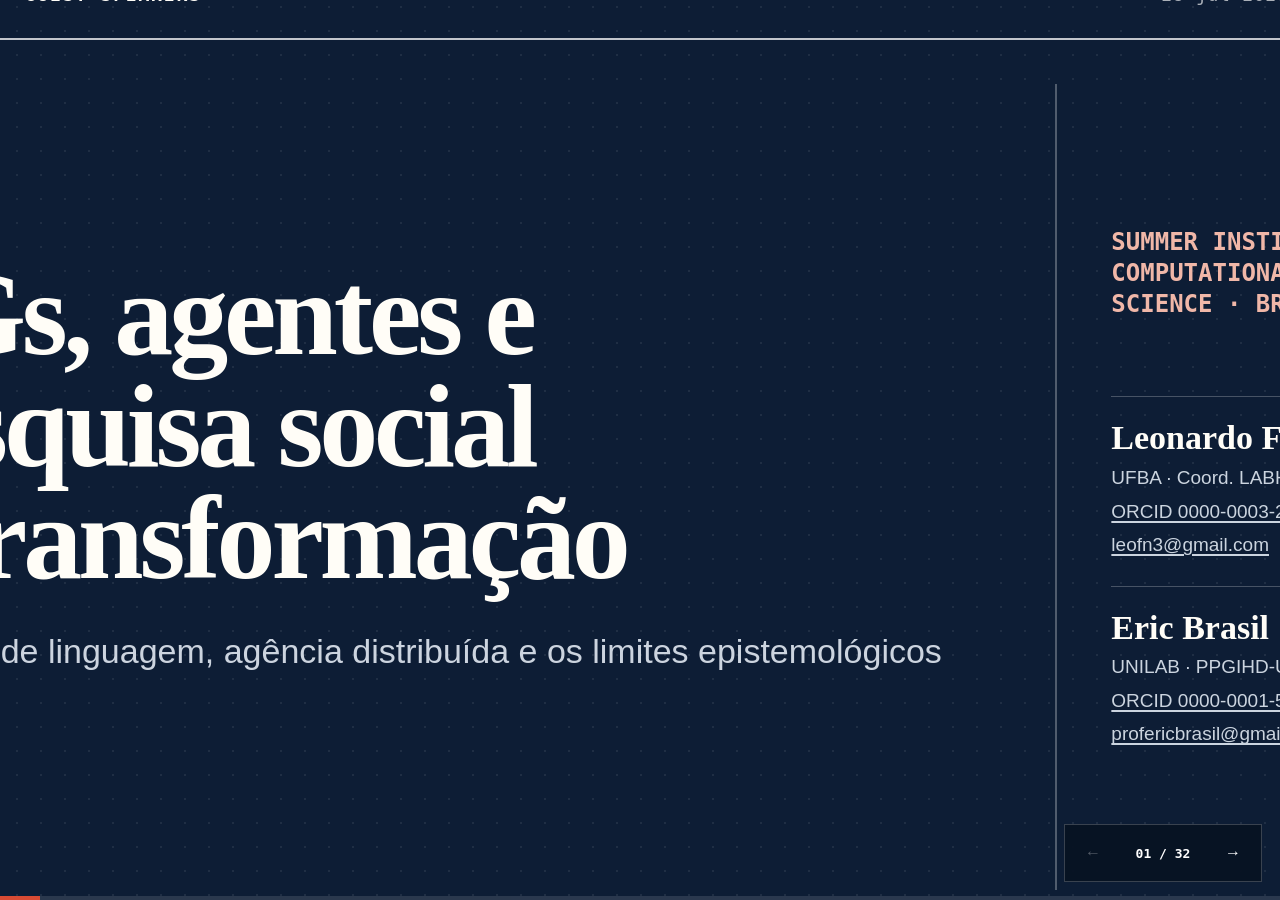
==== index.html @ e5945fcd "feat: cria apresentação do SICSS Brasil 2026" ====
<!doctype html>
<html lang="pt-BR">
<head>
  <meta charset="utf-8">
  <meta name="viewport" content="width=device-width, initial-scale=1">
  <meta name="description" content="RAGs, agentes e a pesquisa social em transformação — SICSS Brasil 2026">
  <title>RAGs, agentes e pesquisa social — SICSS Brasil 2026</title>
  <link rel="stylesheet" href="styles.css">
</head>
<body>
  <main id="deck" class="deck" aria-live="polite"></main>
  <nav class="deck-nav" aria-label="Navegação dos slides">
    <button id="prev" type="button" aria-label="Slide anterior">←</button>
    <span id="counter" aria-label="Contagem de slides">01 / 32</span>
    <button id="next" type="button" aria-label="Próximo slide">→</button>
  </nav>
  <div class="progress" aria-hidden="true"><span id="progressBar"></span></div>
  <div id="overview" class="overview" hidden aria-label="Visão geral dos slides"></div>
  <script src="slides.js"></script>
  <script src="app.js"></script>
</body>
</html>
---- styles.css ----
@import url('data:text/css,');

:root {
  --paper: #f3efe5;
  --paper-2: #e9e1d2;
  --ink: #13233b;
  --ink-soft: #536070;
  --navy: #0d1d35;
  --navy-2: #162b49;
  --accent: #d84b34;
  --accent-soft: #f0b7a8;
  --green: #396b5e;
  --line: rgba(19, 35, 59, .18);
  --white: #fffdf7;
  --shadow: 0 28px 80px rgba(5, 15, 28, .22);
  --sans: Inter, "IBM Plex Sans", "Segoe UI", Arial, sans-serif;
  --serif: Iowan Old Style, Baskerville, "Times New Roman", serif;
  --mono: "IBM Plex Mono", "SFMono-Regular", Consolas, monospace;
}

* { box-sizing: border-box; }
html, body { width: 100%; height: 100%; margin: 0; overflow: hidden; }
body {
  background: #091426;
  color: var(--ink);
  font-family: var(--sans);
}
a { color: inherit; text-decoration-thickness: 2px; text-underline-offset: .16em; }
button { font: inherit; }

.deck {
  position: fixed;
  inset: 0;
  display: grid;
  place-items: center;
}

.slide {
  --scale: min(calc(100vw / 1920), calc(100vh / 1080));
  position: absolute;
  width: 1920px;
  height: 1080px;
  padding: 76px 92px 54px;
  background: var(--paper);
  overflow: hidden;
  transform: scale(var(--scale));
  opacity: 0;
  pointer-events: none;
  transform-origin: center;
}
.slide.active { opacity: 1; pointer-events: auto; }
.slide-grid {
  position: absolute;
  inset: 0;
  opacity: .55;
  background-image:
    linear-gradient(to right, transparent 91px, var(--line) 92px, transparent 93px),
    linear-gradient(to left, transparent 91px, var(--line) 92px, transparent 93px),
    linear-gradient(to bottom, transparent 75px, var(--line) 76px, transparent 77px),
    radial-gradient(circle at 1px 1px, rgba(19,35,59,.12) 1px, transparent 1.5px);
  background-size: 100% 100%, 100% 100%, 100% 100%, 22px 22px;
  pointer-events: none;
}
.slide-head, .slide-foot, .slide-body { position: relative; z-index: 1; }
.slide-head {
  height: 54px;
  display: flex;
  align-items: flex-start;
  justify-content: space-between;
  border-bottom: 2px solid var(--ink);
}
.eyebrow, .source-tag {
  margin: 0;
  font: 700 18px/1 var(--mono);
  letter-spacing: .1em;
  text-transform: uppercase;
}
.source-tag { color: var(--ink-soft); font-weight: 500; letter-spacing: .04em; text-transform: none; }
.slide-body { height: 878px; padding: 44px 0 28px; }
.slide-foot {
  height: 36px;
  display: grid;
  grid-template-columns: 1fr auto 1fr;
  align-items: end;
  border-top: 1px solid var(--line);
  color: var(--ink-soft);
  font: 600 15px/1 var(--mono);
  letter-spacing: .05em;
  text-transform: uppercase;
}
.slide-foot span:last-child { text-align: right; }
.section-name { color: var(--accent); }

h1, h2, h3, p { margin-top: 0; }
h1, h2 {
  max-width: 1540px;
  margin-bottom: 34px;
  color: var(--ink);
  font-family: var(--serif);
  font-weight: 700;
  letter-spacing: -.035em;
  text-wrap: balance;
}
h1 { font-size: 108px; line-height: .95; }
h2 { font-size: 72px; line-height: 1.02; }
h3 { font-size: 30px; line-height: 1.15; }
p, li { font-size: 30px; line-height: 1.38; }
p.lead { max-width: 1500px; font-size: 40px; line-height: 1.3; color: var(--ink-soft); }
strong { color: var(--ink); }
.accent { color: var(--accent); }
.muted { color: var(--ink-soft); }
.mono { font-family: var(--mono); }
.small { font-size: 22px; line-height: 1.35; }
.micro { font-size: 17px; line-height: 1.35; }
.rule { width: 112px; height: 8px; margin: 0 0 32px; background: var(--accent); }

.cover, .section-slide, .closing { color: var(--white); background: var(--navy); }
.cover .slide-grid, .section-slide .slide-grid, .closing .slide-grid {
  opacity: .7;
  background-image:
    linear-gradient(to right, transparent 91px, rgba(255,255,255,.18) 92px, transparent 93px),
    linear-gradient(to left, transparent 91px, rgba(255,255,255,.18) 92px, transparent 93px),
    radial-gradient(circle at 1px 1px, rgba(255,255,255,.11) 1px, transparent 1.5px);
  background-size: 100% 100%, 100% 100%, 24px 24px;
}
.cover .slide-head, .section-slide .slide-head, .closing .slide-head { border-color: rgba(255,255,255,.75); }
.cover h1, .cover h2, .section-slide h1, .section-slide h2, .closing h1, .closing h2 { color: var(--white); }
.cover .slide-foot, .section-slide .slide-foot, .closing .slide-foot { color: rgba(255,255,255,.7); border-color: rgba(255,255,255,.2); }
.cover .source-tag, .section-slide .source-tag, .closing .source-tag { color: rgba(255,255,255,.65); }
.cover .slide-body { display: grid; grid-template-columns: minmax(0, 1.45fr) minmax(420px, .55fr); gap: 90px; align-items: center; }
.cover .title-block { align-self: center; }
.cover h1 { max-width: 1280px; font-size: 118px; }
.cover .subtitle { max-width: 1200px; font-size: 34px; line-height: 1.35; color: #ccd4df; }
.event-block { align-self: stretch; display: flex; flex-direction: column; justify-content: center; padding-left: 54px; border-left: 2px solid rgba(255,255,255,.28); }
.event-block .date { font: 700 24px/1.3 var(--mono); color: var(--accent-soft); text-transform: uppercase; }
.speakers { display: grid; gap: 28px; margin-top: 52px; }
.speaker { padding-top: 22px; border-top: 1px solid rgba(255,255,255,.24); }
.speaker b { display: block; color: var(--white); font: 700 34px/1.1 var(--serif); }
.speaker span, .speaker a { display: block; margin-top: 8px; color: #cbd4df; font-size: 19px; line-height: 1.35; }

.section-slide .slide-body { display: grid; grid-template-columns: 320px 1fr; gap: 90px; align-items: center; }
.section-number { color: var(--accent-soft); font: 700 220px/.75 var(--serif); letter-spacing: -.08em; }
.section-slide h2 { font-size: 112px; }
.section-slide .lead { color: #cbd4df; }

.two-col { display: grid; grid-template-columns: repeat(2, minmax(0, 1fr)); gap: 74px; align-items: start; }
.three-col { display: grid; grid-template-columns: repeat(3, minmax(0, 1fr)); gap: 34px; }
.four-col { display: grid; grid-template-columns: repeat(4, minmax(0, 1fr)); gap: 24px; }
.cards { display: grid; gap: 22px; }
.card {
  padding: 30px 32px;
  background: rgba(255,253,247,.72);
  border: 1px solid var(--line);
  border-top: 6px solid var(--ink);
}
.card.accent-card { border-top-color: var(--accent); }
.card h3 { margin: 0 0 16px; font-family: var(--mono); font-size: 22px; letter-spacing: .04em; text-transform: uppercase; }
.card p, .card li { margin-bottom: 0; font-size: 24px; line-height: 1.34; }
.card ul { margin: 12px 0 0; padding-left: 26px; }
.step-number { display: block; margin-bottom: 26px; color: var(--accent); font: 700 58px/1 var(--serif); }

.quote { max-width: 1510px; padding: 44px 54px 44px 62px; border-left: 10px solid var(--accent); background: var(--white); }
.quote p { margin: 0; font: 500 48px/1.28 var(--serif); }
.quote cite { display: block; margin-top: 26px; font: 600 19px/1.4 var(--mono); color: var(--ink-soft); }

.timeline { position: relative; display: grid; grid-template-columns: repeat(4, 1fr); gap: 0; margin-top: 70px; }
.timeline::before { content: ''; position: absolute; top: 26px; left: 5%; right: 5%; height: 3px; background: var(--ink); }
.milestone { position: relative; padding: 70px 28px 0 0; }
.milestone::before { content: ''; position: absolute; top: 10px; width: 34px; height: 34px; border: 8px solid var(--paper); border-radius: 50%; background: var(--accent); box-shadow: 0 0 0 3px var(--ink); }
.milestone time { display: block; font: 700 26px/1 var(--mono); color: var(--accent); }
.milestone h3 { margin: 15px 0 10px; font: 700 34px/1.1 var(--serif); }
.milestone p { max-width: 350px; font-size: 21px; color: var(--ink-soft); }

.pipeline { display: grid; grid-template-columns: repeat(5, 1fr); gap: 18px; counter-reset: stage; }
.pipeline .card { position: relative; min-height: 360px; padding-top: 84px; }
.pipeline .card::before { counter-increment: stage; content: '0' counter(stage); position: absolute; top: 24px; left: 30px; color: var(--accent); font: 700 38px/1 var(--serif); }
.pipeline .card:not(:last-child)::after { content: '→'; position: absolute; top: 46%; right: -28px; z-index: 3; color: var(--accent); font-size: 38px; }

.architecture { display: grid; grid-template-columns: 1fr 160px 1.1fr; align-items: center; gap: 30px; }
.arch-box { min-height: 420px; padding: 38px; border: 2px solid var(--ink); background: var(--white); }
.arch-box.core { border: 7px solid var(--accent); }
.arch-box h3 { font: 700 34px/1.1 var(--serif); }
.arch-box p { font-size: 25px; }
.arch-arrow { color: var(--accent); font: 700 80px/1 var(--serif); text-align: center; }
.pills { display: flex; flex-wrap: wrap; gap: 12px; margin-top: 24px; }
.pill { padding: 11px 16px; border: 1px solid var(--line); background: var(--paper); font: 600 18px/1 var(--mono); }

.metrics { display: grid; grid-template-columns: repeat(4, 1fr); gap: 22px; margin: 34px 0; }
.metric { padding: 28px; border-top: 7px solid var(--accent); background: var(--white); }
.metric b { display: block; font: 700 62px/1 var(--serif); color: var(--ink); }
.metric span { display: block; margin-top: 10px; font: 600 18px/1.3 var(--mono); color: var(--ink-soft); text-transform: uppercase; }

.model-table { width: 100%; border-collapse: collapse; background: var(--white); }
.model-table th, .model-table td { padding: 24px 28px; border-bottom: 1px solid var(--line); text-align: left; vertical-align: top; font-size: 24px; line-height: 1.25; }
.model-table th { color: var(--white); background: var(--ink); font: 700 17px/1 var(--mono); letter-spacing: .05em; text-transform: uppercase; }
.model-table td:first-child { width: 90px; color: var(--accent); font: 700 42px/1 var(--serif); }

.figure-layout { display: grid; grid-template-columns: 1.35fr .65fr; gap: 54px; align-items: center; }
.figure-frame { display: grid; place-items: center; min-height: 600px; padding: 24px; background: var(--white); border: 1px solid var(--line); }
.figure-frame img { display: block; max-width: 100%; max-height: 610px; object-fit: contain; }
.figure-notes { display: grid; gap: 22px; }
.finding { padding: 22px 0 22px 24px; border-left: 5px solid var(--accent); }
.finding b { display: block; margin-bottom: 8px; font: 700 23px/1.2 var(--mono); text-transform: uppercase; }
.finding p { margin: 0; font-size: 23px; }

.loop-grid { display: grid; grid-template-columns: repeat(3, 1fr); gap: 26px; }
.loop { min-height: 500px; padding: 36px; background: var(--white); border: 1px solid var(--line); }
.loop.on { border: 5px solid var(--accent); }
.loop .label { color: var(--accent); font: 700 20px/1 var(--mono); text-transform: uppercase; }
.loop h3 { margin: 18px 0 24px; font: 700 46px/1 var(--serif); }
.loop p { font-size: 25px; }
.tradeoff { margin-top: 32px; padding-top: 20px; border-top: 1px solid var(--line); color: var(--ink-soft); font: 600 19px/1.4 var(--mono); }

.links { display: grid; grid-template-columns: repeat(2, 1fr); gap: 22px 58px; margin-top: 42px; }
.link-row { display: grid; grid-template-columns: 190px 1fr; gap: 24px; padding: 19px 0; border-top: 1px solid rgba(255,255,255,.25); }
.link-row b { color: var(--accent-soft); font: 700 18px/1.4 var(--mono); text-transform: uppercase; }
.link-row a, .link-row span { color: var(--white); font-size: 23px; line-height: 1.35; overflow-wrap: anywhere; }
.closing h2 { font-size: 102px; }

.deck-nav {
  position: fixed;
  z-index: 20;
  right: 18px;
  bottom: 18px;
  display: flex;
  align-items: center;
  gap: 8px;
  padding: 7px;
  border: 1px solid rgba(255,255,255,.2);
  background: rgba(8, 18, 33, .86);
  color: white;
  backdrop-filter: blur(10px);
}
.deck-nav button { width: 42px; height: 42px; border: 0; color: white; background: transparent; cursor: pointer; }
.deck-nav button:hover, .deck-nav button:focus-visible { background: rgba(255,255,255,.14); outline: 2px solid var(--accent-soft); }
.deck-nav button:disabled { opacity: .3; cursor: default; }
#counter { min-width: 82px; font: 600 13px/1 var(--mono); text-align: center; }
.progress { position: fixed; z-index: 19; left: 0; right: 0; bottom: 0; height: 4px; background: rgba(255,255,255,.12); }
.progress span { display: block; width: 0; height: 100%; background: var(--accent); transition: width .2s ease; }

.overview { position: fixed; z-index: 30; inset: 0; overflow: auto; padding: 60px; background: rgba(7,15,28,.97); color: white; }
.overview[hidden] { display: none; }
.overview-item { width: calc(25% - 18px); min-height: 130px; margin: 8px; padding: 22px; border: 1px solid rgba(255,255,255,.18); color: white; background: var(--navy-2); text-align: left; vertical-align: top; cursor: pointer; }
.overview-item:hover, .overview-item:focus-visible { border-color: var(--accent-soft); outline: 3px solid var(--accent); }
.overview-item span { display: block; margin-bottom: 12px; color: var(--accent-soft); font: 700 16px/1 var(--mono); }
.overview-item b { font: 700 22px/1.2 var(--serif); }

@media (prefers-reduced-motion: reduce) { .progress span { transition: none; } }

@media print {
  @page { size: 16in 9in; margin: 0; }
  html, body { overflow: visible; width: auto; height: auto; background: white; }
  .deck { position: static; display: block; }
  .slide { position: relative; display: block; opacity: 1; pointer-events: auto; transform: none; zoom: .8; page-break-after: always; break-after: page; }
  .deck-nav, .progress, .overview { display: none !important; }
}
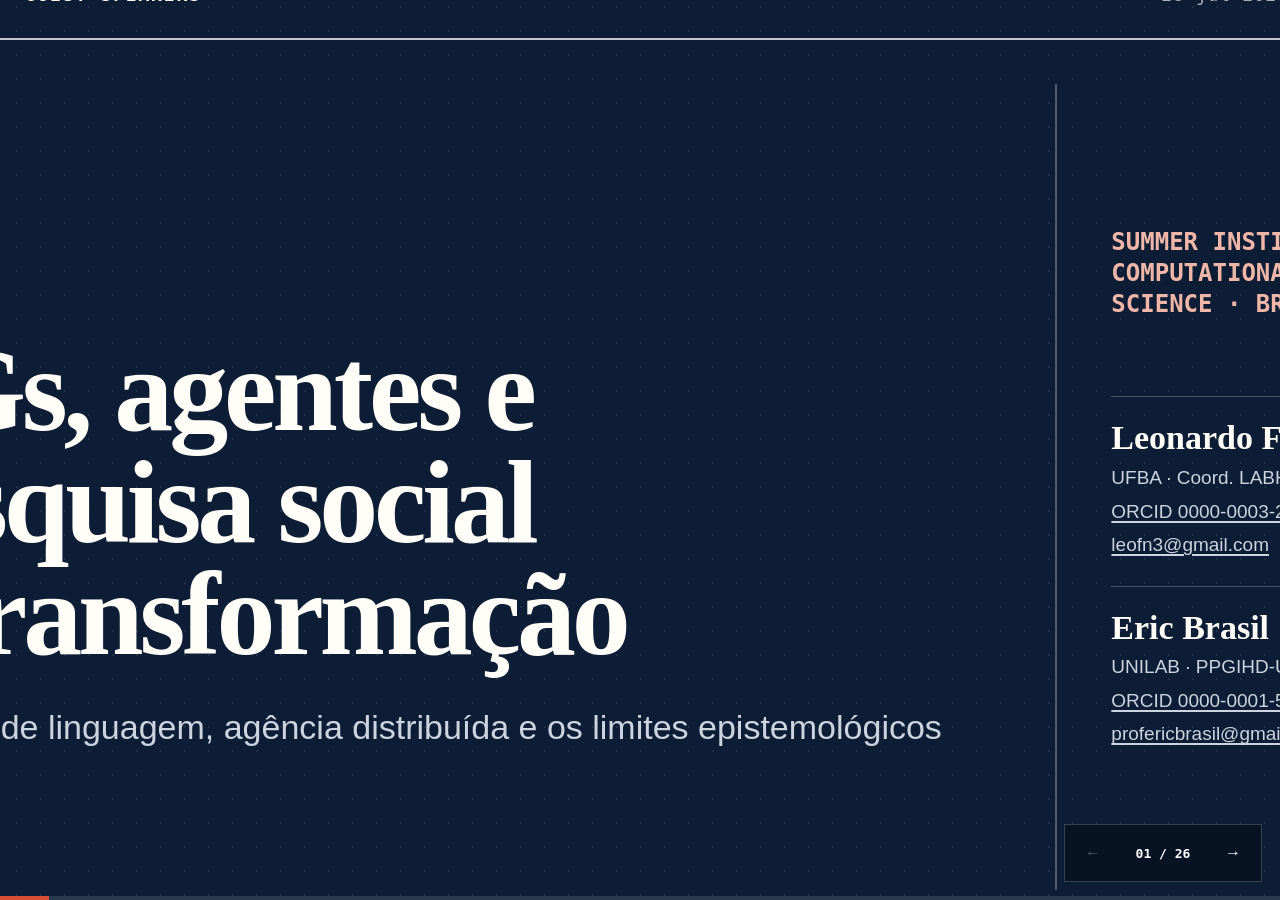
==== commit 115bf766: "refactor: simplifica abertura e inicia pelo bloco de RAG" ====
--- a/index.html
+++ b/index.html
@@ -11,7 +11,7 @@
   <main id="deck" class="deck" aria-live="polite"></main>
   <nav class="deck-nav" aria-label="Navegação dos slides">
     <button id="prev" type="button" aria-label="Slide anterior">←</button>
-    <span id="counter" aria-label="Contagem de slides">01 / 32</span>
+    <span id="counter" aria-label="Contagem de slides">01 / 26</span>
     <button id="next" type="button" aria-label="Próximo slide">→</button>
   </nav>
   <div class="progress" aria-hidden="true"><span id="progressBar"></span></div>
--- a/styles.css
+++ b/styles.css
@@ -129,6 +129,14 @@
 .cover .source-tag, .section-slide .source-tag, .closing .source-tag { color: rgba(255,255,255,.65); }
 .cover .slide-body { display: grid; grid-template-columns: minmax(0, 1.45fr) minmax(420px, .55fr); gap: 90px; align-items: center; }
 .cover .title-block { align-self: center; }
+.cover-logo {
+  display: block;
+  width: 126px;
+  height: 126px;
+  margin: 0 0 26px;
+  object-fit: contain;
+  filter: drop-shadow(0 0 0.5px rgba(255,255,255,.7));
+}
 .cover h1 { max-width: 1280px; font-size: 118px; }
 .cover .subtitle { max-width: 1200px; font-size: 34px; line-height: 1.35; color: #ccd4df; }
 .event-block { align-self: stretch; display: flex; flex-direction: column; justify-content: center; padding-left: 54px; border-left: 2px solid rgba(255,255,255,.28); }
@@ -137,6 +145,11 @@
 .speaker { padding-top: 22px; border-top: 1px solid rgba(255,255,255,.24); }
 .speaker b { display: block; color: var(--white); font: 700 34px/1.1 var(--serif); }
 .speaker span, .speaker a { display: block; margin-top: 8px; color: #cbd4df; font-size: 19px; line-height: 1.35; }
+
+.agenda .card { min-height: 410px; }
+.agenda .card h3 { font-family: var(--serif); font-size: 38px; letter-spacing: -.01em; text-transform: none; }
+.agenda .card p { font-size: 27px; }
+.agenda-thesis { margin-top: 52px; padding-top: 28px; border-top: 2px solid var(--ink); }
 
 .section-slide .slide-body { display: grid; grid-template-columns: 320px 1fr; gap: 90px; align-items: center; }
 .section-number { color: var(--accent-soft); font: 700 220px/.75 var(--serif); letter-spacing: -.08em; }
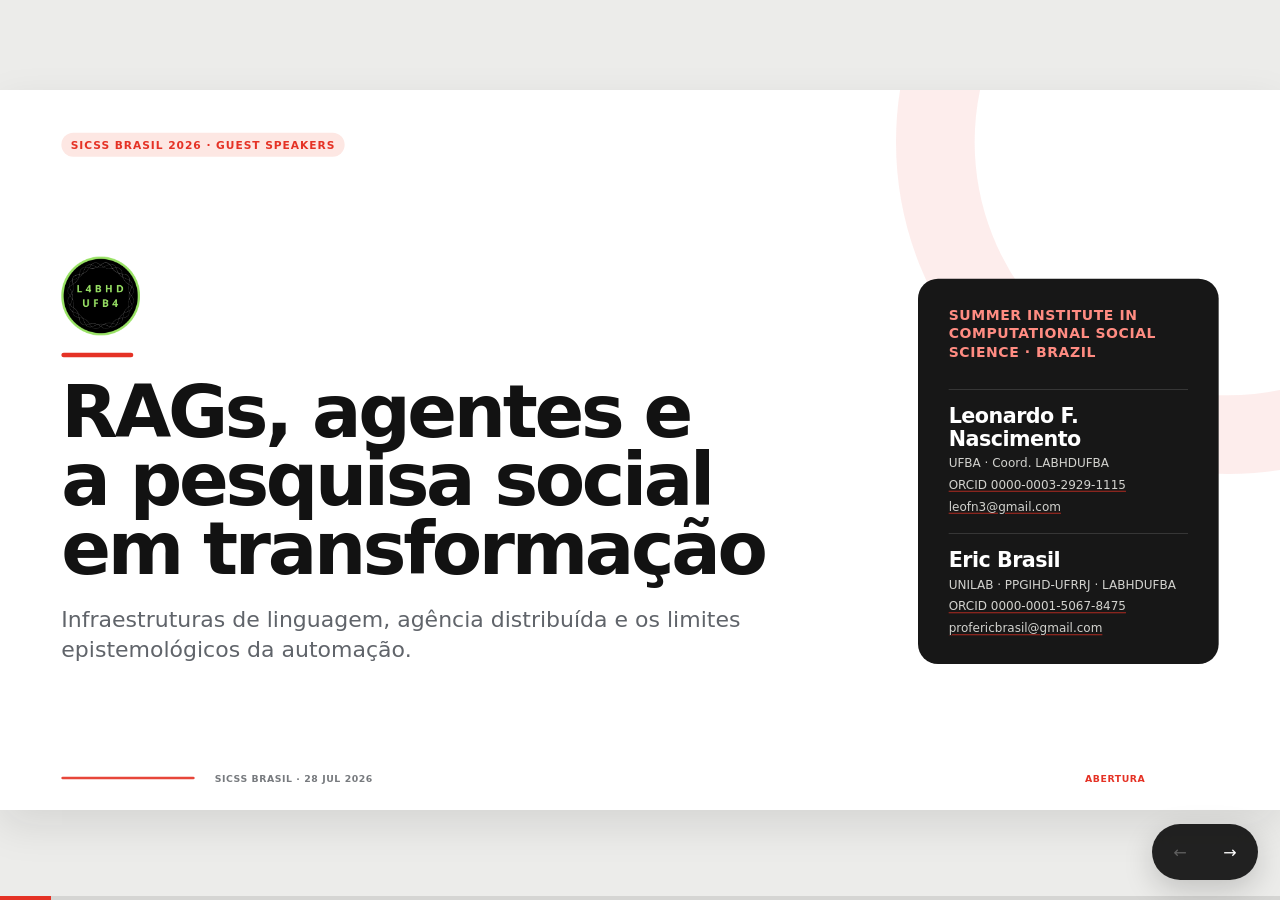
==== commit 66fba458: "refactor: reorganiza introdução e padroniza destaques" ====
--- a/index.html
+++ b/index.html
@@ -11,7 +11,6 @@
   <main id="deck" class="deck" aria-live="polite"></main>
   <nav class="deck-nav" aria-label="Navegação dos slides">
     <button id="prev" type="button" aria-label="Slide anterior">←</button>
-    <span id="counter" aria-label="Contagem de slides">01 / 26</span>
     <button id="next" type="button" aria-label="Próximo slide">→</button>
   </nav>
   <div class="progress" aria-hidden="true"><span id="progressBar"></span></div>
--- a/styles.css
+++ b/styles.css
@@ -1,31 +1,30 @@
-@import url('data:text/css,');
-
 :root {
-  --paper: #f3efe5;
-  --paper-2: #e9e1d2;
-  --ink: #13233b;
-  --ink-soft: #536070;
-  --navy: #0d1d35;
-  --navy-2: #162b49;
-  --accent: #d84b34;
-  --accent-soft: #f0b7a8;
-  --green: #396b5e;
-  --line: rgba(19, 35, 59, .18);
-  --white: #fffdf7;
-  --shadow: 0 28px 80px rgba(5, 15, 28, .22);
-  --sans: Inter, "IBM Plex Sans", "Segoe UI", Arial, sans-serif;
-  --serif: Iowan Old Style, Baskerville, "Times New Roman", serif;
+  --canvas: #ececea;
+  --paper: #fbfbf9;
+  --surface: #f1f1ee;
+  --surface-strong: #e8e8e4;
+  --ink: #121212;
+  --muted: #60646a;
+  --line: #d8d8d3;
+  --red: #e53225;
+  --red-soft: #fde7e3;
+  --white: #ffffff;
+  --font: "Inter", "Helvetica Neue", "Segoe UI", Roboto, system-ui, -apple-system, Arial, sans-serif;
   --mono: "IBM Plex Mono", "SFMono-Regular", Consolas, monospace;
+  --radius: 24px;
+  --radius-sm: 14px;
+  --shadow: 0 22px 60px rgba(18, 18, 18, .10);
 }
 
 * { box-sizing: border-box; }
 html, body { width: 100%; height: 100%; margin: 0; overflow: hidden; }
 body {
-  background: #091426;
-  color: var(--ink);
-  font-family: var(--sans);
-}
-a { color: inherit; text-decoration-thickness: 2px; text-underline-offset: .16em; }
+  background: var(--canvas);
+  color: var(--ink);
+  font-family: var(--font);
+  -webkit-font-smoothing: antialiased;
+}
+a { color: inherit; text-decoration-color: rgba(229,50,37,.55); text-decoration-thickness: 2px; text-underline-offset: .18em; }
 button { font: inherit; }
 
 .deck {
@@ -36,234 +35,322 @@
 }
 
 .slide {
-  --scale: min(calc(100vw / 1920), calc(100vh / 1080));
   position: absolute;
   width: 1920px;
   height: 1080px;
-  padding: 76px 92px 54px;
+  padding: 64px 92px 48px;
+  overflow: hidden;
+  color: var(--ink);
   background: var(--paper);
-  overflow: hidden;
-  transform: scale(var(--scale));
+  box-shadow: var(--shadow);
   opacity: 0;
   pointer-events: none;
+  transform: scale(var(--deck-scale, 1));
   transform-origin: center;
 }
 .slide.active { opacity: 1; pointer-events: auto; }
+
 .slide-grid {
   position: absolute;
   inset: 0;
-  opacity: .55;
-  background-image:
-    linear-gradient(to right, transparent 91px, var(--line) 92px, transparent 93px),
-    linear-gradient(to left, transparent 91px, var(--line) 92px, transparent 93px),
-    linear-gradient(to bottom, transparent 75px, var(--line) 76px, transparent 77px),
-    radial-gradient(circle at 1px 1px, rgba(19,35,59,.12) 1px, transparent 1.5px);
-  background-size: 100% 100%, 100% 100%, 100% 100%, 22px 22px;
+  overflow: hidden;
   pointer-events: none;
 }
-.slide-head, .slide-foot, .slide-body { position: relative; z-index: 1; }
+.slide-grid::before {
+  content: "";
+  position: absolute;
+  width: 520px;
+  height: 520px;
+  right: -310px;
+  top: -310px;
+  border: 86px solid rgba(229,50,37,.06);
+  border-radius: 50%;
+}
+.slide-grid::after {
+  content: "";
+  position: absolute;
+  width: 200px;
+  height: 4px;
+  left: 92px;
+  bottom: 46px;
+  border-radius: 99px;
+  background: var(--red);
+  opacity: .9;
+}
+
+.slide-head, .slide-body, .slide-foot { position: relative; z-index: 1; }
 .slide-head {
-  height: 54px;
+  height: 52px;
   display: flex;
   align-items: flex-start;
   justify-content: space-between;
-  border-bottom: 2px solid var(--ink);
-}
-.eyebrow, .source-tag {
+}
+.eyebrow {
+  display: inline-flex;
+  align-items: center;
+  min-height: 36px;
   margin: 0;
-  font: 700 18px/1 var(--mono);
-  letter-spacing: .1em;
+  padding: 9px 14px 8px;
+  border-radius: 999px;
+  color: var(--red);
+  background: var(--red-soft);
+  font: 750 16px/1 var(--font);
+  letter-spacing: .09em;
   text-transform: uppercase;
 }
-.source-tag { color: var(--ink-soft); font-weight: 500; letter-spacing: .04em; text-transform: none; }
-.slide-body { height: 878px; padding: 44px 0 28px; }
+.slide-number {
+  margin: 8px 0 0;
+  color: var(--muted);
+  font: 700 17px/1 var(--font);
+  letter-spacing: .04em;
+  text-transform: lowercase;
+}
+.slide-body {
+  height: 900px;
+  padding: 36px 0 24px;
+}
 .slide-foot {
-  height: 36px;
-  display: grid;
-  grid-template-columns: 1fr auto 1fr;
-  align-items: end;
-  border-top: 1px solid var(--line);
-  color: var(--ink-soft);
-  font: 600 15px/1 var(--mono);
-  letter-spacing: .05em;
+  height: 24px;
+  display: flex;
+  align-items: flex-end;
+  justify-content: space-between;
+  padding-left: 230px;
+  padding-right: 110px;
+  color: #777a7e;
+  font: 650 14px/1 var(--font);
+  letter-spacing: .06em;
   text-transform: uppercase;
 }
-.slide-foot span:last-child { text-align: right; }
-.section-name { color: var(--accent); }
+.section-name { color: var(--red); }
 
 h1, h2, h3, p { margin-top: 0; }
 h1, h2 {
-  max-width: 1540px;
-  margin-bottom: 34px;
-  color: var(--ink);
-  font-family: var(--serif);
-  font-weight: 700;
-  letter-spacing: -.035em;
+  max-width: 1620px;
+  margin-bottom: 32px;
+  color: var(--ink);
+  font-family: var(--font);
+  font-weight: 850;
+  letter-spacing: -.045em;
   text-wrap: balance;
 }
-h1 { font-size: 108px; line-height: .95; }
-h2 { font-size: 72px; line-height: 1.02; }
-h3 { font-size: 30px; line-height: 1.15; }
-p, li { font-size: 30px; line-height: 1.38; }
-p.lead { max-width: 1500px; font-size: 40px; line-height: 1.3; color: var(--ink-soft); }
+h1 { font-size: 116px; line-height: .94; }
+h2 { font-size: 78px; line-height: 1.01; }
+h3 { font-size: 31px; line-height: 1.12; }
+p, li { font-size: 29px; line-height: 1.37; }
+p.lead { max-width: 1520px; font-size: 39px; line-height: 1.27; color: var(--muted); letter-spacing: -.018em; }
 strong { color: var(--ink); }
-.accent { color: var(--accent); }
-.muted { color: var(--ink-soft); }
+.accent { color: var(--red); }
+.muted { color: var(--muted); }
 .mono { font-family: var(--mono); }
-.small { font-size: 22px; line-height: 1.35; }
+.small { font-size: 21px; line-height: 1.35; }
 .micro { font-size: 17px; line-height: 1.35; }
-.rule { width: 112px; height: 8px; margin: 0 0 32px; background: var(--accent); }
-
-.cover, .section-slide, .closing { color: var(--white); background: var(--navy); }
-.cover .slide-grid, .section-slide .slide-grid, .closing .slide-grid {
-  opacity: .7;
-  background-image:
-    linear-gradient(to right, transparent 91px, rgba(255,255,255,.18) 92px, transparent 93px),
-    linear-gradient(to left, transparent 91px, rgba(255,255,255,.18) 92px, transparent 93px),
-    radial-gradient(circle at 1px 1px, rgba(255,255,255,.11) 1px, transparent 1.5px);
-  background-size: 100% 100%, 100% 100%, 24px 24px;
-}
-.cover .slide-head, .section-slide .slide-head, .closing .slide-head { border-color: rgba(255,255,255,.75); }
-.cover h1, .cover h2, .section-slide h1, .section-slide h2, .closing h1, .closing h2 { color: var(--white); }
-.cover .slide-foot, .section-slide .slide-foot, .closing .slide-foot { color: rgba(255,255,255,.7); border-color: rgba(255,255,255,.2); }
-.cover .source-tag, .section-slide .source-tag, .closing .source-tag { color: rgba(255,255,255,.65); }
-.cover .slide-body { display: grid; grid-template-columns: minmax(0, 1.45fr) minmax(420px, .55fr); gap: 90px; align-items: center; }
+.rule { width: 108px; height: 7px; margin: 0 0 30px; border-radius: 99px; background: var(--red); }
+
+/* Opening and section slides */
+.cover { background: var(--white); }
+.cover .slide-grid::before {
+  width: 760px;
+  height: 760px;
+  right: -420px;
+  top: -420px;
+  border-width: 118px;
+  border-color: rgba(229,50,37,.085);
+}
+.cover .slide-body {
+  display: grid;
+  grid-template-columns: minmax(0, 1.45fr) minmax(440px, .55fr);
+  gap: 96px;
+  align-items: center;
+}
 .cover .title-block { align-self: center; }
 .cover-logo {
   display: block;
-  width: 126px;
-  height: 126px;
+  width: 118px;
+  height: 118px;
   margin: 0 0 26px;
   object-fit: contain;
-  filter: drop-shadow(0 0 0.5px rgba(255,255,255,.7));
-}
-.cover h1 { max-width: 1280px; font-size: 118px; }
-.cover .subtitle { max-width: 1200px; font-size: 34px; line-height: 1.35; color: #ccd4df; }
-.event-block { align-self: stretch; display: flex; flex-direction: column; justify-content: center; padding-left: 54px; border-left: 2px solid rgba(255,255,255,.28); }
-.event-block .date { font: 700 24px/1.3 var(--mono); color: var(--accent-soft); text-transform: uppercase; }
-.speakers { display: grid; gap: 28px; margin-top: 52px; }
-.speaker { padding-top: 22px; border-top: 1px solid rgba(255,255,255,.24); }
-.speaker b { display: block; color: var(--white); font: 700 34px/1.1 var(--serif); }
-.speaker span, .speaker a { display: block; margin-top: 8px; color: #cbd4df; font-size: 19px; line-height: 1.35; }
-
-.agenda .card { min-height: 410px; }
-.agenda .card h3 { font-family: var(--serif); font-size: 38px; letter-spacing: -.01em; text-transform: none; }
-.agenda .card p { font-size: 27px; }
-.agenda-thesis { margin-top: 52px; padding-top: 28px; border-top: 2px solid var(--ink); }
-
-.section-slide .slide-body { display: grid; grid-template-columns: 320px 1fr; gap: 90px; align-items: center; }
-.section-number { color: var(--accent-soft); font: 700 220px/.75 var(--serif); letter-spacing: -.08em; }
-.section-slide h2 { font-size: 112px; }
-.section-slide .lead { color: #cbd4df; }
-
-.two-col { display: grid; grid-template-columns: repeat(2, minmax(0, 1fr)); gap: 74px; align-items: start; }
-.three-col { display: grid; grid-template-columns: repeat(3, minmax(0, 1fr)); gap: 34px; }
-.four-col { display: grid; grid-template-columns: repeat(4, minmax(0, 1fr)); gap: 24px; }
-.cards { display: grid; gap: 22px; }
+}
+.cover h1 { max-width: 1220px; font-size: 110px; }
+.cover .subtitle { max-width: 1160px; font-size: 33px; line-height: 1.34; color: var(--muted); }
+.event-block {
+  align-self: center;
+  padding: 42px 46px;
+  border-radius: 30px;
+  background: #171717;
+  color: var(--white);
+}
+.event-block .date { margin-bottom: 0; color: #ff8c82; font: 750 21px/1.3 var(--font); letter-spacing: .04em; text-transform: uppercase; }
+.speakers { display: grid; gap: 28px; margin-top: 42px; }
+.speaker { padding-top: 22px; border-top: 1px solid rgba(255,255,255,.18); }
+.speaker b { display: block; color: var(--white); font: 800 31px/1.1 var(--font); letter-spacing: -.025em; }
+.speaker span, .speaker a { display: block; margin-top: 8px; color: #d2d2ce; font-size: 18px; line-height: 1.35; }
+
+.section-slide { background: #f4f4f1; }
+.section-slide .slide-grid::before {
+  width: 700px;
+  height: 700px;
+  right: -280px;
+  top: -300px;
+  border-width: 104px;
+  border-color: rgba(229,50,37,.10);
+}
+.section-slide .slide-body {
+  display: grid;
+  grid-template-columns: 350px 1fr;
+  gap: 86px;
+  align-items: center;
+}
+.section-number { color: var(--red); font: 900 220px/.74 var(--font); letter-spacing: -.09em; }
+.section-slide h2 { max-width: 1280px; font-size: 108px; }
+.section-slide .lead { color: var(--muted); }
+
+/* Core layouts */
+.two-col { display: grid; grid-template-columns: repeat(2, minmax(0, 1fr)); gap: 66px; align-items: start; }
+.three-col { display: grid; grid-template-columns: repeat(3, minmax(0, 1fr)); gap: 28px; }
+.four-col { display: grid; grid-template-columns: repeat(4, minmax(0, 1fr)); gap: 22px; }
+.cards { display: grid; gap: 20px; }
 .card {
-  padding: 30px 32px;
-  background: rgba(255,253,247,.72);
-  border: 1px solid var(--line);
-  border-top: 6px solid var(--ink);
-}
-.card.accent-card { border-top-color: var(--accent); }
-.card h3 { margin: 0 0 16px; font-family: var(--mono); font-size: 22px; letter-spacing: .04em; text-transform: uppercase; }
-.card p, .card li { margin-bottom: 0; font-size: 24px; line-height: 1.34; }
-.card ul { margin: 12px 0 0; padding-left: 26px; }
-.step-number { display: block; margin-bottom: 26px; color: var(--accent); font: 700 58px/1 var(--serif); }
-
-.quote { max-width: 1510px; padding: 44px 54px 44px 62px; border-left: 10px solid var(--accent); background: var(--white); }
-.quote p { margin: 0; font: 500 48px/1.28 var(--serif); }
-.quote cite { display: block; margin-top: 26px; font: 600 19px/1.4 var(--mono); color: var(--ink-soft); }
-
-.timeline { position: relative; display: grid; grid-template-columns: repeat(4, 1fr); gap: 0; margin-top: 70px; }
-.timeline::before { content: ''; position: absolute; top: 26px; left: 5%; right: 5%; height: 3px; background: var(--ink); }
-.milestone { position: relative; padding: 70px 28px 0 0; }
-.milestone::before { content: ''; position: absolute; top: 10px; width: 34px; height: 34px; border: 8px solid var(--paper); border-radius: 50%; background: var(--accent); box-shadow: 0 0 0 3px var(--ink); }
-.milestone time { display: block; font: 700 26px/1 var(--mono); color: var(--accent); }
-.milestone h3 { margin: 15px 0 10px; font: 700 34px/1.1 var(--serif); }
-.milestone p { max-width: 350px; font-size: 21px; color: var(--ink-soft); }
-
-.pipeline { display: grid; grid-template-columns: repeat(5, 1fr); gap: 18px; counter-reset: stage; }
-.pipeline .card { position: relative; min-height: 360px; padding-top: 84px; }
-.pipeline .card::before { counter-increment: stage; content: '0' counter(stage); position: absolute; top: 24px; left: 30px; color: var(--accent); font: 700 38px/1 var(--serif); }
-.pipeline .card:not(:last-child)::after { content: '→'; position: absolute; top: 46%; right: -28px; z-index: 3; color: var(--accent); font-size: 38px; }
-
-.architecture { display: grid; grid-template-columns: 1fr 160px 1.1fr; align-items: center; gap: 30px; }
-.arch-box { min-height: 420px; padding: 38px; border: 2px solid var(--ink); background: var(--white); }
-.arch-box.core { border: 7px solid var(--accent); }
-.arch-box h3 { font: 700 34px/1.1 var(--serif); }
-.arch-box p { font-size: 25px; }
-.arch-arrow { color: var(--accent); font: 700 80px/1 var(--serif); text-align: center; }
-.pills { display: flex; flex-wrap: wrap; gap: 12px; margin-top: 24px; }
-.pill { padding: 11px 16px; border: 1px solid var(--line); background: var(--paper); font: 600 18px/1 var(--mono); }
-
-.metrics { display: grid; grid-template-columns: repeat(4, 1fr); gap: 22px; margin: 34px 0; }
-.metric { padding: 28px; border-top: 7px solid var(--accent); background: var(--white); }
-.metric b { display: block; font: 700 62px/1 var(--serif); color: var(--ink); }
-.metric span { display: block; margin-top: 10px; font: 600 18px/1.3 var(--mono); color: var(--ink-soft); text-transform: uppercase; }
-
-.model-table { width: 100%; border-collapse: collapse; background: var(--white); }
-.model-table th, .model-table td { padding: 24px 28px; border-bottom: 1px solid var(--line); text-align: left; vertical-align: top; font-size: 24px; line-height: 1.25; }
-.model-table th { color: var(--white); background: var(--ink); font: 700 17px/1 var(--mono); letter-spacing: .05em; text-transform: uppercase; }
-.model-table td:first-child { width: 90px; color: var(--accent); font: 700 42px/1 var(--serif); }
-
-.figure-layout { display: grid; grid-template-columns: 1.35fr .65fr; gap: 54px; align-items: center; }
-.figure-frame { display: grid; place-items: center; min-height: 600px; padding: 24px; background: var(--white); border: 1px solid var(--line); }
-.figure-frame img { display: block; max-width: 100%; max-height: 610px; object-fit: contain; }
-.figure-notes { display: grid; gap: 22px; }
-.finding { padding: 22px 0 22px 24px; border-left: 5px solid var(--accent); }
-.finding b { display: block; margin-bottom: 8px; font: 700 23px/1.2 var(--mono); text-transform: uppercase; }
-.finding p { margin: 0; font-size: 23px; }
-
-.loop-grid { display: grid; grid-template-columns: repeat(3, 1fr); gap: 26px; }
-.loop { min-height: 500px; padding: 36px; background: var(--white); border: 1px solid var(--line); }
-.loop.on { border: 5px solid var(--accent); }
-.loop .label { color: var(--accent); font: 700 20px/1 var(--mono); text-transform: uppercase; }
-.loop h3 { margin: 18px 0 24px; font: 700 46px/1 var(--serif); }
-.loop p { font-size: 25px; }
-.tradeoff { margin-top: 32px; padding-top: 20px; border-top: 1px solid var(--line); color: var(--ink-soft); font: 600 19px/1.4 var(--mono); }
-
-.links { display: grid; grid-template-columns: repeat(2, 1fr); gap: 22px 58px; margin-top: 42px; }
-.link-row { display: grid; grid-template-columns: 190px 1fr; gap: 24px; padding: 19px 0; border-top: 1px solid rgba(255,255,255,.25); }
-.link-row b { color: var(--accent-soft); font: 700 18px/1.4 var(--mono); text-transform: uppercase; }
-.link-row a, .link-row span { color: var(--white); font-size: 23px; line-height: 1.35; overflow-wrap: anywhere; }
-.closing h2 { font-size: 102px; }
-
+  padding: 32px 34px;
+  border: 1px solid transparent;
+  border-radius: var(--radius);
+  background: var(--surface);
+}
+.card.accent-card { background: var(--surface); border-color: transparent; }
+.card h3 { margin: 0 0 16px; font-family: var(--font); font-size: 23px; font-weight: 800; letter-spacing: .035em; text-transform: uppercase; }
+.card p, .card li { margin-bottom: 0; font-size: 23px; line-height: 1.34; }
+.card ul { margin: 12px 0 0; padding-left: 25px; }
+.step-number { display: block; margin-bottom: 24px; color: var(--red); font: 900 54px/1 var(--font); letter-spacing: -.05em; }
+
+.agenda .card { min-height: 400px; }
+.agenda .card h3 { font-size: 37px; letter-spacing: -.025em; text-transform: none; }
+.agenda .card p { font-size: 26px; }
+.agenda-thesis { margin-top: 34px; }
+
+.quote {
+  max-width: 1510px;
+  padding: 34px 40px;
+  border-radius: var(--radius);
+  background: var(--red-soft);
+  color: var(--ink);
+}
+.quote p { margin: 0; color: var(--ink); font: 750 38px/1.24 var(--font); letter-spacing: -.025em; }
+.quote cite { display: block; margin-top: 20px; color: var(--muted); font: 600 18px/1.4 var(--font); }
+
+.agenda-thesis,
+.three-col + .lead,
+.pipeline + .small,
+.model-table + .lead,
+.two-col + .small,
+.metrics + p,
+.architecture + .small,
+.loop-grid + .small,
+.four-col + .lead {
+  padding: 22px 26px;
+  border: 1px solid rgba(229,50,37,.10);
+  border-radius: 18px;
+  background: var(--red-soft);
+  color: var(--ink);
+}
+
+.timeline { position: relative; display: grid; grid-template-columns: repeat(4, 1fr); gap: 0; margin-top: 66px; }
+.timeline::before { content: ""; position: absolute; top: 24px; left: 4%; right: 4%; height: 3px; background: var(--line); }
+.milestone { position: relative; padding: 66px 28px 0 0; }
+.milestone::before { content: ""; position: absolute; top: 8px; width: 34px; height: 34px; border: 8px solid var(--paper); border-radius: 50%; background: var(--red); box-shadow: 0 0 0 2px var(--red); }
+.milestone time { display: block; color: var(--red); font: 850 24px/1 var(--font); }
+.milestone h3 { margin: 14px 0 10px; font: 800 32px/1.1 var(--font); letter-spacing: -.025em; }
+.milestone p { max-width: 350px; font-size: 20px; color: var(--muted); }
+
+.pipeline { display: grid; grid-template-columns: repeat(5, 1fr); gap: 16px; counter-reset: stage; }
+.pipeline .card { position: relative; min-height: 350px; padding-top: 82px; }
+.pipeline .card::before { counter-increment: stage; content: "0" counter(stage); position: absolute; top: 25px; left: 32px; color: var(--red); font: 850 34px/1 var(--font); }
+.pipeline .card:not(:last-child)::after { content: "→"; position: absolute; z-index: 3; top: 45%; right: -27px; width: 38px; height: 38px; display: grid; place-items: center; border-radius: 50%; color: var(--white); background: var(--red); font-size: 24px; }
+
+.architecture { display: grid; grid-template-columns: 1fr 130px 1.08fr; align-items: center; gap: 28px; }
+.arch-box { min-height: 410px; padding: 40px; border: 0; border-radius: var(--radius); background: var(--surface); }
+.arch-box.core { color: var(--ink); background: var(--surface); box-shadow: inset 0 0 0 2px var(--red); }
+.arch-box.core h3, .arch-box.core strong { color: var(--ink); }
+.arch-box.core p { color: var(--ink); }
+.arch-box h3 { margin-bottom: 22px; font: 800 34px/1.1 var(--font); letter-spacing: -.025em; }
+.arch-box p { font-size: 24px; }
+.arch-arrow { color: var(--red); font: 850 66px/1 var(--font); text-align: center; }
+.pills { display: flex; flex-wrap: wrap; gap: 10px; margin-top: 24px; }
+.pill { padding: 10px 15px; border: 0; border-radius: 999px; background: var(--white); font: 650 17px/1 var(--mono); }
+.arch-box.core .pill { color: var(--ink); background: var(--white); }
+
+.metrics { display: grid; grid-template-columns: repeat(4, 1fr); gap: 20px; margin: 32px 0; }
+.metric { padding: 30px; border-radius: var(--radius); background: var(--surface); }
+.metric b { display: block; color: var(--red); font: 900 58px/1 var(--font); letter-spacing: -.05em; }
+.metric span { display: block; margin-top: 10px; color: var(--muted); font: 700 17px/1.3 var(--font); letter-spacing: .04em; text-transform: uppercase; }
+
+.model-table { width: 100%; overflow: hidden; border-collapse: separate; border-spacing: 0; border-radius: var(--radius); background: var(--surface); }
+.model-table th, .model-table td { padding: 22px 26px; border-bottom: 1px solid var(--line); text-align: left; vertical-align: top; font-size: 23px; line-height: 1.25; }
+.model-table th { color: var(--white); background: #171717; font: 750 16px/1 var(--font); letter-spacing: .06em; text-transform: uppercase; }
+.model-table td:first-child { width: 88px; color: var(--red); font: 900 39px/1 var(--font); }
+.model-table tbody tr:last-child td { border-bottom: 0; }
+
+.figure-layout { display: grid; grid-template-columns: 1.36fr .64fr; gap: 50px; align-items: center; }
+.figure-frame { display: grid; place-items: center; min-height: 590px; padding: 22px; overflow: hidden; border: 1px solid var(--line); border-radius: var(--radius); background: var(--white); }
+.figure-frame img { display: block; max-width: 100%; max-height: 595px; object-fit: contain; }
+.figure-notes { display: grid; gap: 16px; }
+.finding { padding: 24px 26px; border-radius: 20px; background: var(--surface); }
+.finding:first-child { background: var(--surface); }
+.finding b { display: block; margin-bottom: 8px; color: var(--red); font: 800 20px/1.2 var(--font); letter-spacing: .045em; text-transform: uppercase; }
+.finding p { margin: 0; font-size: 22px; }
+
+.loop-grid { display: grid; grid-template-columns: repeat(3, 1fr); gap: 24px; }
+.loop { min-height: 490px; padding: 36px; border: 1px solid transparent; border-radius: var(--radius); background: var(--surface); }
+.loop.on { border-color: var(--red); background: var(--surface); box-shadow: inset 0 0 0 2px var(--red); }
+.loop .label { color: var(--red); font: 750 18px/1 var(--font); letter-spacing: .07em; text-transform: uppercase; }
+.loop h3 { margin: 18px 0 22px; font: 850 43px/1 var(--font); letter-spacing: -.035em; }
+.loop p { font-size: 24px; }
+.tradeoff { margin-top: 30px; padding-top: 18px; border-top: 1px solid var(--line); color: var(--muted); font: 650 18px/1.4 var(--font); }
+
+/* Closing */
+.closing { background: var(--white); }
+.closing h2 { font-size: 106px; }
+.closing .lead { color: var(--muted) !important; }
+.links { display: grid; grid-template-columns: repeat(2, 1fr); gap: 18px 48px; margin-top: 38px; }
+.link-row { display: grid; grid-template-columns: 170px 1fr; gap: 20px; padding: 20px 22px; border-radius: 16px; background: var(--surface); }
+.link-row b { color: var(--red); font: 800 16px/1.4 var(--font); letter-spacing: .05em; text-transform: uppercase; }
+.link-row a, .link-row span { color: var(--ink); font-size: 21px; line-height: 1.32; overflow-wrap: anywhere; }
+
+/* Controls: the only visible slide count */
 .deck-nav {
   position: fixed;
   z-index: 20;
-  right: 18px;
-  bottom: 18px;
+  right: 22px;
+  bottom: 20px;
   display: flex;
   align-items: center;
-  gap: 8px;
-  padding: 7px;
-  border: 1px solid rgba(255,255,255,.2);
-  background: rgba(8, 18, 33, .86);
-  color: white;
+  gap: 6px;
+  padding: 6px;
+  border: 0;
+  border-radius: 999px;
+  color: var(--white);
+  background: rgba(18,18,18,.93);
+  box-shadow: 0 10px 30px rgba(0,0,0,.18);
   backdrop-filter: blur(10px);
 }
-.deck-nav button { width: 42px; height: 42px; border: 0; color: white; background: transparent; cursor: pointer; }
-.deck-nav button:hover, .deck-nav button:focus-visible { background: rgba(255,255,255,.14); outline: 2px solid var(--accent-soft); }
-.deck-nav button:disabled { opacity: .3; cursor: default; }
-#counter { min-width: 82px; font: 600 13px/1 var(--mono); text-align: center; }
-.progress { position: fixed; z-index: 19; left: 0; right: 0; bottom: 0; height: 4px; background: rgba(255,255,255,.12); }
-.progress span { display: block; width: 0; height: 100%; background: var(--accent); transition: width .2s ease; }
-
-.overview { position: fixed; z-index: 30; inset: 0; overflow: auto; padding: 60px; background: rgba(7,15,28,.97); color: white; }
+.deck-nav button { width: 44px; height: 44px; border: 0; border-radius: 50%; color: var(--white); background: transparent; cursor: pointer; }
+.deck-nav button:hover, .deck-nav button:focus-visible { background: var(--red); outline: none; }
+.deck-nav button:disabled { opacity: .28; cursor: default; }
+
+.progress { position: fixed; z-index: 19; left: 0; right: 0; bottom: 0; height: 4px; background: rgba(18,18,18,.10); }
+.progress span { display: block; width: 0; height: 100%; background: var(--red); transition: width .18s ease; }
+
+.overview { position: fixed; z-index: 30; inset: 0; overflow: auto; padding: 52px; color: var(--ink); background: rgba(246,246,243,.98); }
 .overview[hidden] { display: none; }
-.overview-item { width: calc(25% - 18px); min-height: 130px; margin: 8px; padding: 22px; border: 1px solid rgba(255,255,255,.18); color: white; background: var(--navy-2); text-align: left; vertical-align: top; cursor: pointer; }
-.overview-item:hover, .overview-item:focus-visible { border-color: var(--accent-soft); outline: 3px solid var(--accent); }
-.overview-item span { display: block; margin-bottom: 12px; color: var(--accent-soft); font: 700 16px/1 var(--mono); }
-.overview-item b { font: 700 22px/1.2 var(--serif); }
+.overview-item { width: calc(25% - 18px); min-height: 130px; margin: 8px; padding: 22px; border: 1px solid var(--line); border-radius: 18px; color: var(--ink); background: var(--white); text-align: left; vertical-align: top; cursor: pointer; }
+.overview-item:hover, .overview-item:focus-visible { border-color: var(--red); outline: 3px solid rgba(229,50,37,.22); }
+.overview-item span { display: block; margin-bottom: 12px; color: var(--red); font: 800 15px/1 var(--font); }
+.overview-item b { font: 800 21px/1.18 var(--font); letter-spacing: -.02em; }
 
 @media (prefers-reduced-motion: reduce) { .progress span { transition: none; } }
 
 @media print {
   @page { size: 16in 9in; margin: 0; }
-  html, body { overflow: visible; width: auto; height: auto; background: white; }
+  html, body { width: auto; height: auto; overflow: visible; background: white; }
   .deck { position: static; display: block; }
-  .slide { position: relative; display: block; opacity: 1; pointer-events: auto; transform: none; zoom: .8; page-break-after: always; break-after: page; }
+  .slide { position: relative; display: block; opacity: 1; pointer-events: auto; transform: none; zoom: .8; box-shadow: none; page-break-after: always; break-after: page; }
   .deck-nav, .progress, .overview { display: none !important; }
 }
